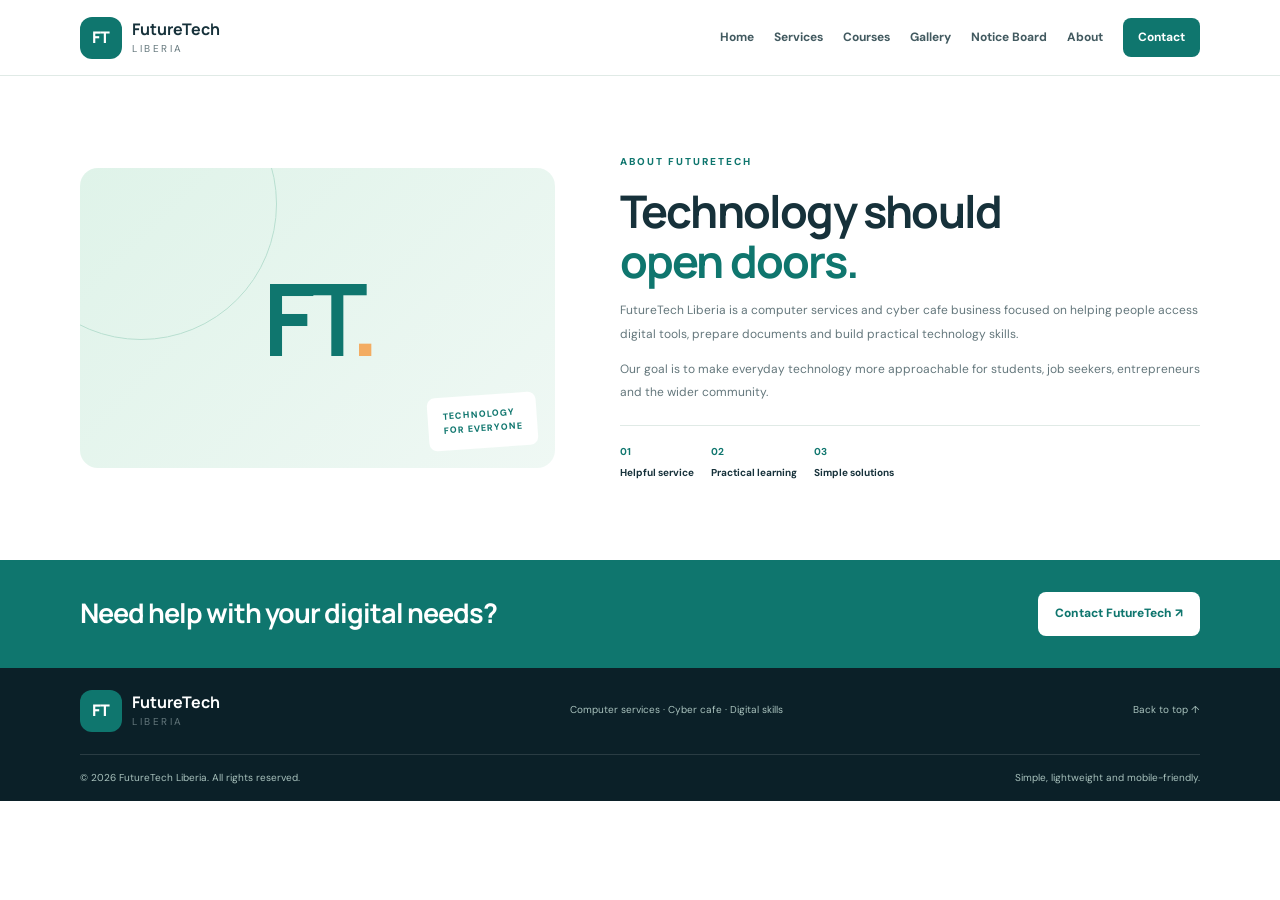
==== about.html @ 580628f2 "Add files via upload" ====
<!DOCTYPE html>
<html lang="en"><head><meta charset="utf-8"/><meta content="width=device-width, initial-scale=1" name="viewport"/><meta content="FutureTech Liberia computer services, cyber cafe, printing and digital skills training." name="description"/><meta content="#0f766e" name="theme-color"/><title>FutureTech Liberia | About</title><link href="styles.css" rel="stylesheet"/><script defer="True" src="script.js"></script></head><body id="top"><header class="header"><div class="container nav-wrap"><a class="brand" href="index.html"><span class="logo">FT</span><span><b>FutureTech</b><small>LIBERIA</small></span></a><button aria-controls="nav" aria-expanded="false" aria-label="Toggle navigation" class="menu-toggle">☰</button><nav id="nav"><a href="index.html">Home</a><a href="services.html">Services</a><a href="courses.html">Courses</a><a href="gallery.html">Gallery</a><a href="notice-board.html">Notice Board</a><a href="about.html">About</a><a class="nav-button" href="contact.html">Contact</a></nav></div></header><main><section class="section" id="about"><div class="container about-grid"><div class="about-art"><strong>FT<span>.</span></strong><div>TECHNOLOGY<br/>FOR EVERYONE</div></div><div><p class="eyebrow">ABOUT FUTURETECH</p><h2>Technology should<br/><span>open doors.</span></h2><p class="body-copy">FutureTech Liberia is a computer services and cyber cafe business focused on helping people access digital tools, prepare documents and build practical technology skills.</p><p class="body-copy">Our goal is to make everyday technology more approachable for students, job seekers, entrepreneurs and the wider community.</p><div class="values"><span><b>01</b> Helpful service</span><span><b>02</b> Practical learning</span><span><b>03</b> Simple solutions</span></div></div></div></section><section class="final-cta"><div class="container cta-inner"><h2>Need help with your digital needs?</h2><a class="button white" href="contact.html">Contact FutureTech ↗</a></div></section></main><footer><div class="container footer-top"><a class="brand" href="index.html"><span class="logo">FT</span><span><b>FutureTech</b><small>LIBERIA</small></span></a><p>Computer services · Cyber cafe · Digital skills</p><a href="#top">Back to top ↑</a></div><div class="container footer-bottom"><span>© <span id="year"></span> FutureTech Liberia. All rights reserved.</span><span>Simple, lightweight and mobile-friendly.</span></div></footer></body></html>
---- styles.css ----
@import url('https://fonts.googleapis.com/css2?family=DM+Sans:wght@400;500;600;700&family=Manrope:wght@500;600;700;800&display=swap');
:root{--ink:#16313a;--muted:#64777c;--teal:#0f766e;--deep:#0c5752;--soft:#f3f8f6;--line:#e0eae6;--mint:#dff3ea;--orange:#f3ac62;--navy:#102b35}*{box-sizing:border-box}html{scroll-behavior:smooth;scroll-padding-top:85px}body{margin:0;font-family:'DM Sans',Arial,sans-serif;color:var(--ink);line-height:1.65}a{color:inherit;text-decoration:none}button,input,select,textarea{font:inherit}.container{width:min(1120px,calc(100% - 36px));margin:auto}.header{position:sticky;top:0;z-index:10;background:#ffffffed;backdrop-filter:blur(10px);border-bottom:1px solid var(--line)}.nav-wrap{min-height:75px;display:flex;align-items:center;justify-content:space-between;gap:24px}.brand{display:flex;align-items:center;gap:10px}.logo{display:grid;place-items:center;width:42px;height:42px;border-radius:12px;background:var(--teal);color:white;font-weight:800;font-family:Manrope,sans-serif}.brand b,.brand small{display:block;line-height:1.2}.brand b{font-family:Manrope,sans-serif}.brand small{font-size:10px;letter-spacing:2.5px;color:var(--muted);margin-top:4px}.header nav{display:flex;align-items:center;gap:20px}.header nav a{font-size:12px;font-weight:700;color:#425a60}.header nav a:hover{color:var(--teal)}.header nav .nav-button{background:var(--teal);color:white;padding:10px 15px;border-radius:8px}.menu-toggle{display:none;border:0;background:var(--soft);border-radius:8px;padding:8px 12px;font-size:20px}.hero{padding:75px 0;background:linear-gradient(120deg,#f7fbf9,#e7f5ef);overflow:hidden;position:relative}.hero-grid{display:grid;grid-template-columns:1fr 1fr;gap:35px;align-items:center}.eyebrow{font-size:10px;font-weight:800;letter-spacing:2px;color:var(--teal);margin:0 0 15px}.hero h1,h2{font-family:Manrope,sans-serif;letter-spacing:-1.8px;line-height:1.13}.hero h1{font-size:clamp(40px,5.2vw,64px);margin:0 0 20px}.hero h1 span,h2 span{color:var(--teal)}.intro{color:var(--muted);font-size:15px;line-height:1.9;max-width:520px}.actions{display:flex;gap:11px;flex-wrap:wrap;margin-top:25px}.button{display:inline-flex;align-items:center;justify-content:center;gap:10px;border:0;border-radius:8px;padding:12px 17px;font-size:12px;font-weight:800;cursor:pointer}.primary{background:var(--teal);color:white}.primary:hover{background:var(--deep)}.secondary{border:1px solid #d0e0da;background:#fff}.white{background:#fff;color:var(--teal)}.mini-note{font-size:11px;color:var(--muted);margin-top:22px}.hero-art{height:350px;position:relative;display:grid;place-items:center}.circle{position:absolute;width:320px;height:320px;border:1px solid #b9ded0;border-radius:50%}.monitor{z-index:1;width:320px;height:220px;border:9px solid #193b43;border-bottom-width:14px;border-radius:14px;background:#193b43;box-shadow:0 25px 45px #123e3925;overflow:hidden}.screen-bar{height:25px;display:flex;align-items:center;gap:4px;color:#bad4ce;font-size:8px}.screen-bar i{width:5px;height:5px;background:#92b8ad;border-radius:50%}.screen-bar b{margin-left:auto}.screen{height:calc(100% - 25px);display:flex;background:#f7fbf9;border-radius:5px}.screen .side{width:43px;background:#d8eee4;margin-right:20px}.screen small{display:block;color:var(--teal);font-size:8px;letter-spacing:2px;margin-top:20px}.screen h2{font-size:35px;line-height:1;margin:8px 0}.orange-line{display:block;width:65px;height:5px;background:var(--orange);border-radius:5px}.blocks{display:flex;gap:6px;margin-top:15px}.blocks i{width:37px;height:14px;border-radius:3px;background:#d9eae3}.blocks i:nth-child(2){background:#c2e1d5}.blocks i:nth-child(3){background:#f5dfc4}.stand{position:absolute;bottom:38px;width:65px;height:60px;background:#b8d1c8;clip-path:polygon(32% 0,68% 0,85% 100%,15% 100%)}.base{position:absolute;bottom:31px;width:130px;height:12px;border-radius:50%;background:#193b43}.float-tag{position:absolute;z-index:2;background:white;color:var(--teal);border:1px solid var(--line);border-radius:7px;padding:8px 11px;font-size:9px;font-weight:800;letter-spacing:1px;box-shadow:0 8px 25px #16313a12}.tag-a{top:38px;right:5px;transform:rotate(4deg)}.tag-b{bottom:66px;left:5px;transform:rotate(-4deg)}.highlights{border-bottom:1px solid var(--line)}.highlight-grid{display:grid;grid-template-columns:repeat(3,1fr);padding:25px 0}.highlight-grid>div{display:flex;gap:14px;align-items:center;border-right:1px solid var(--line);padding:0 25px}.highlight-grid>div:first-child{padding-left:0}.highlight-grid>div:last-child{border:0}.highlight-grid b{font-family:Manrope,sans-serif;font-size:23px;color:#9dcdbd}.highlight-grid strong,.highlight-grid small{display:block}.highlight-grid strong{font-size:12px}.highlight-grid small{font-size:10px;color:var(--muted)}.section{padding:78px 0}.soft{background:var(--soft)}.section-head{display:flex;justify-content:space-between;align-items:end;gap:30px;margin-bottom:30px}.section-head h2,.about-grid h2,.contact-grid h2{font-size:clamp(32px,4vw,45px);margin:0}.section-head>p{max-width:400px;color:var(--muted);font-size:13px;margin:0}.cards{display:grid;gap:14px}.four{grid-template-columns:repeat(4,1fr)}.card{background:white;border:1px solid var(--line);border-radius:15px;padding:22px;transition:transform .2s,box-shadow .2s}.card:hover{transform:translateY(-3px);box-shadow:0 15px 35px #16313a0e}.featured{background:#eaf6f1}.icon{display:grid;place-items:center;width:42px;height:42px;border-radius:11px;background:#e3f3ec;color:var(--teal);font-size:21px}.card h3{font-family:Manrope,sans-serif;font-size:16px;line-height:1.3;margin:22px 0 9px}.card p{font-size:11px;color:var(--muted);line-height:1.85;margin:0}.course label{display:inline-block;font-size:9px;font-weight:800;letter-spacing:1px;background:#e6f5ed;color:var(--teal);border-radius:5px;padding:6px 8px}.course h3{margin-top:25px}.small-note{font-size:10px;color:var(--muted);margin-top:18px}.gallery{display:grid;grid-template-columns:1.4fr 1fr 1fr;gap:16px}.gallery-tile strong{display:block;font-size:12px;margin-top:12px}.illustration{height:220px;border-radius:13px;position:relative;overflow:hidden;background:#e2f2ea}.large .illustration{height:260px}.workspace{background:linear-gradient(135deg,#d7eee3,#eff8f3)}.mock-window{position:absolute;top:35px;left:14%;width:72%;height:150px;background:white;border-radius:8px;box-shadow:0 12px 25px #16313a12;padding-top:20px}.mock-window div{position:absolute;top:0;left:0;right:0;height:20px;background:#174b4c}.mock-window i{display:block;height:5px;background:#d8eae3;margin:13px 20px;width:60%;border-radius:3px}.mock-window i:nth-of-type(2){width:75%}.mock-window i:nth-of-type(3){width:42%}.mock-window b{display:block;background:var(--orange);height:17px;width:50px;margin:10px 20px;border-radius:4px}.desk{position:absolute;bottom:25px;left:5%;right:5%;height:12px;background:#396b63;border-radius:5px}.printing{background:#faecd9}.paper{position:absolute;z-index:2;top:25px;left:40%;width:26%;height:105px;background:#fff;padding:25px 8px;box-shadow:0 8px 18px #67471b14}.paper i{display:block;height:4px;background:#cddfd7;margin-bottom:8px}.printer{position:absolute;left:23%;bottom:32px;width:56%;height:80px;background:#fff;border-radius:9px;box-shadow:0 10px 20px #67471b12}.printer:before{content:'';position:absolute;left:10%;right:10%;top:16px;height:25px;background:#d6eae1;border-radius:4px}.learning{background:#e6eafb}.book{position:absolute;left:20%;bottom:28px;width:85px;height:125px;background:#d9a56f;border-radius:5px;transform:rotate(-8deg)}.tablet{position:absolute;right:18%;top:35px;width:95px;height:140px;border:7px solid #28474f;border-radius:10px;background:#f9fbfa;transform:rotate(6deg)}.tablet:after{content:'';display:block;width:50px;height:42px;background:#ccece0;margin:30px auto}.dark{background:var(--navy);color:white}.light{color:#a5ddca}.notice-layout{display:grid;grid-template-columns:.7fr 1.3fr;gap:70px}.notice-layout h2{font-size:55px;line-height:1.05;margin:0}.notice-layout h2 span{color:#a5ddca}.dark-intro{color:#b6c9c8;font-size:12px;max-width:290px;margin:20px 0 25px}.notice-list{border-top:1px solid #ffffff25}.notice-list article{display:grid;grid-template-columns:45px 1fr;gap:17px;padding:21px 0;border-bottom:1px solid #ffffff25}.notice-number{display:grid;place-items:center;width:42px;height:45px;background:#ffffff12;border-radius:8px;color:#a5ddca;font-weight:800}.notice-list label{font-size:9px;letter-spacing:1.5px;color:#a5ddca;font-weight:800}.notice-list h3{font-family:Manrope,sans-serif;font-size:15px;margin:4px 0}.notice-list p{font-size:11px;color:#b6c9c8;margin:0}.about-grid,.contact-grid{display:grid;grid-template-columns:.9fr 1.1fr;gap:65px;align-items:center}.about-art{min-height:300px;background:linear-gradient(135deg,#dff3e9,#eff8f4);border-radius:18px;display:grid;place-items:center;position:relative;overflow:hidden}.about-art:before{content:'';position:absolute;width:270px;height:270px;border:1px solid #b8dfd0;border-radius:50%;left:-75px;top:-100px}.about-art>strong{font-family:Manrope,sans-serif;font-size:100px;letter-spacing:-8px;color:var(--teal)}.about-art>strong span{color:var(--orange)}.about-art div{position:absolute;right:18px;bottom:20px;background:white;color:var(--teal);padding:12px 15px;border-radius:8px;font-size:9px;font-weight:800;letter-spacing:1px;line-height:1.6;transform:rotate(-4deg)}.body-copy{font-size:12px;line-height:1.95;color:var(--muted)}.values{display:flex;gap:17px;border-top:1px solid var(--line);padding-top:18px;margin-top:20px}.values span{font-size:10px;font-weight:700}.values b{display:block;color:var(--teal);margin-bottom:5px}.contact-grid{align-items:start}.contact-detail{display:flex;align-items:center;gap:12px;margin:17px 0}.contact-detail>b{display:grid;place-items:center;width:38px;height:38px;border-radius:10px;background:#e1f2e9;color:var(--teal);font-size:18px}.contact-detail small,.contact-detail strong{display:block}.contact-detail small{font-size:10px;color:var(--muted)}.contact-detail strong{font-size:11px}.form{background:white;padding:25px;border:1px solid var(--line);border-radius:15px;box-shadow:0 14px 35px #16313a0b}.form h3{font-family:Manrope,sans-serif;margin:0 0 4px}.form>p{font-size:10px;color:var(--muted)}.form label{display:block;font-size:10px;font-weight:800;margin:12px 0 5px}.form input,.form select,.form textarea{width:100%;padding:11px;border:1px solid #dce7e2;border-radius:7px;background:#fbfdfc;font-size:11px;color:var(--ink)}.form textarea{resize:vertical}.form button{width:100%;margin-top:15px}.form #form-status{color:var(--teal);margin:9px 0 0}.final-cta{background:var(--teal);padding:32px 0}.cta-inner{display:flex;align-items:center;justify-content:space-between;gap:20px}.cta-inner h2{font-size:27px;color:white;margin:0;letter-spacing:-1px}footer{background:#0b2028;color:white}.footer-top,.footer-bottom{display:flex;align-items:center;justify-content:space-between;gap:20px;padding:22px 0}.footer-top{border-bottom:1px solid #ffffff20}.footer-top p,.footer-top>a:last-child,.footer-bottom{font-size:10px;color:#a9c2bd}.footer-top p{margin:0}.footer-bottom{padding:15px 0}.footer-bottom span:last-child{text-align:right}
@media(max-width:950px){.header nav{gap:11px}.header nav a{font-size:11px}.four{grid-template-columns:repeat(2,1fr)}.notice-layout{gap:35px}.about-grid,.contact-grid{gap:35px}}
@media(max-width:720px){.container{width:calc(100% - 30px)}.nav-wrap{min-height:68px}.menu-toggle{display:block}.header nav{display:none;position:absolute;top:68px;left:15px;right:15px;background:white;border:1px solid var(--line);border-radius:12px;padding:12px;box-shadow:0 15px 35px #16313a15;align-items:stretch;flex-direction:column;gap:0}.header nav.open{display:flex}.header nav a{padding:11px 8px;font-size:13px}.header nav .nav-button{text-align:center;margin-top:5px}.hero{padding:52px 0 38px}.hero-grid{grid-template-columns:1fr}.hero-art{height:310px;margin-top:5px}.monitor{width:285px;height:200px}.circle{width:285px;height:285px}.screen h2{font-size:31px}.stand{bottom:29px}.base{bottom:22px}.tag-a{right:0;top:25px}.tag-b{left:0;bottom:52px}.highlight-grid{grid-template-columns:1fr;gap:15px}.highlight-grid>div,.highlight-grid>div:first-child{padding:0;border:0}.section{padding:60px 0}.section-head{display:block}.section-head>p{margin-top:15px}.four{grid-template-columns:1fr}.gallery{grid-template-columns:1fr}.illustration,.large .illustration{height:220px}.notice-layout,.about-grid,.contact-grid{grid-template-columns:1fr;gap:32px}.notice-layout h2{font-size:47px}.about-art{min-height:250px}.values{justify-content:space-between;gap:8px}.cta-inner{align-items:flex-start;flex-direction:column}.cta-inner h2{font-size:24px}.footer-top,.footer-bottom{align-items:flex-start;flex-direction:column}.footer-top{gap:14px}.footer-bottom{gap:7px}.footer-bottom span:last-child{text-align:left}}
@media(prefers-reduced-motion:reduce){html{scroll-behavior:auto}*,*:before,*:after{transition:none!important}}
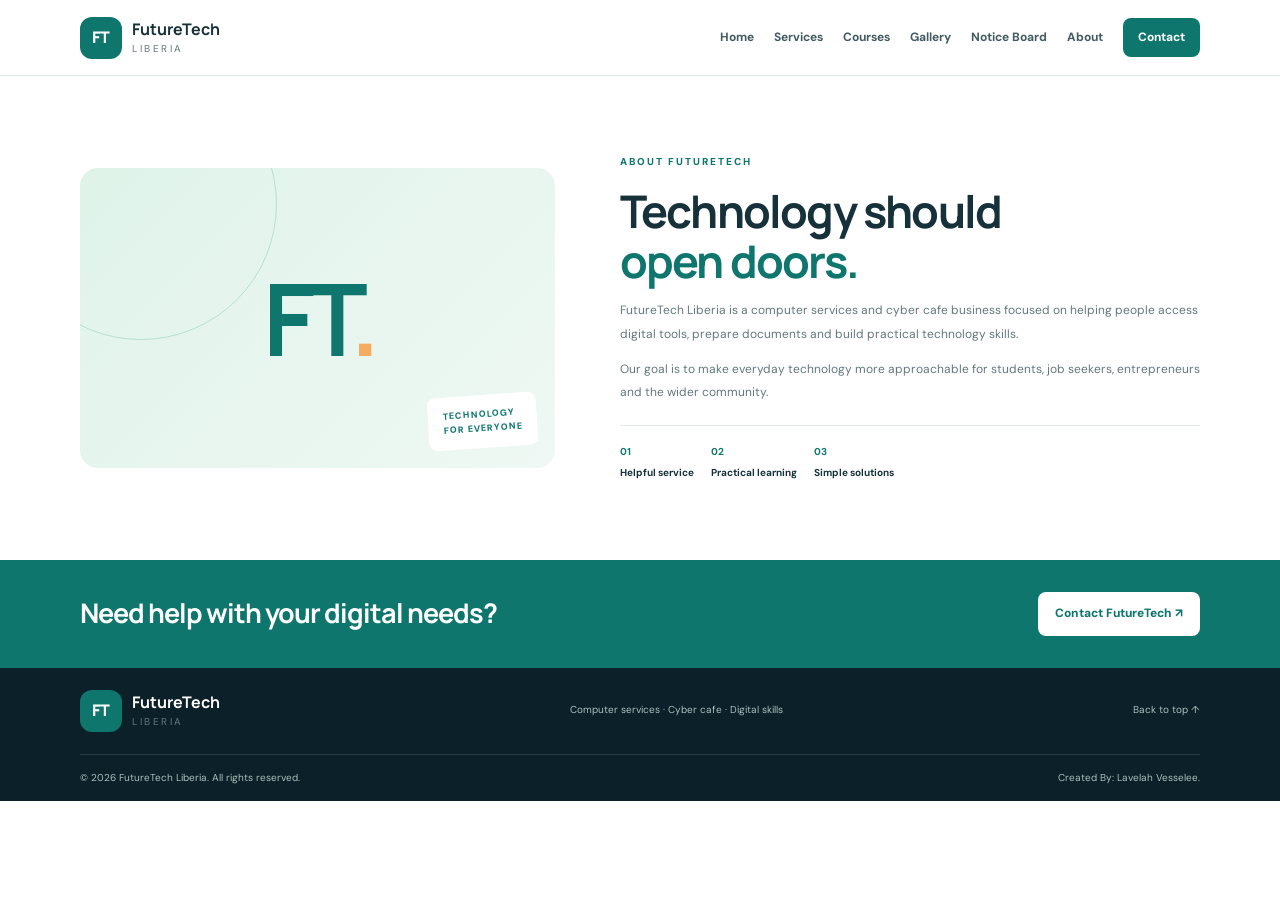
==== commit ae782d66: "Fix HTML structure and improve content layout" ====
--- a/about.html
+++ b/about.html
@@ -1,2 +1,2 @@
 <!DOCTYPE html>
-<html lang="en"><head><meta charset="utf-8"/><meta content="width=device-width, initial-scale=1" name="viewport"/><meta content="FutureTech Liberia computer services, cyber cafe, printing and digital skills training." name="description"/><meta content="#0f766e" name="theme-color"/><title>FutureTech Liberia | About</title><link href="styles.css" rel="stylesheet"/><script defer="True" src="script.js"></script></head><body id="top"><header class="header"><div class="container nav-wrap"><a class="brand" href="index.html"><span class="logo">FT</span><span><b>FutureTech</b><small>LIBERIA</small></span></a><button aria-controls="nav" aria-expanded="false" aria-label="Toggle navigation" class="menu-toggle">☰</button><nav id="nav"><a href="index.html">Home</a><a href="services.html">Services</a><a href="courses.html">Courses</a><a href="gallery.html">Gallery</a><a href="notice-board.html">Notice Board</a><a href="about.html">About</a><a class="nav-button" href="contact.html">Contact</a></nav></div></header><main><section class="section" id="about"><div class="container about-grid"><div class="about-art"><strong>FT<span>.</span></strong><div>TECHNOLOGY<br/>FOR EVERYONE</div></div><div><p class="eyebrow">ABOUT FUTURETECH</p><h2>Technology should<br/><span>open doors.</span></h2><p class="body-copy">FutureTech Liberia is a computer services and cyber cafe business focused on helping people access digital tools, prepare documents and build practical technology skills.</p><p class="body-copy">Our goal is to make everyday technology more approachable for students, job seekers, entrepreneurs and the wider community.</p><div class="values"><span><b>01</b> Helpful service</span><span><b>02</b> Practical learning</span><span><b>03</b> Simple solutions</span></div></div></div></section><section class="final-cta"><div class="container cta-inner"><h2>Need help with your digital needs?</h2><a class="button white" href="contact.html">Contact FutureTech ↗</a></div></section></main><footer><div class="container footer-top"><a class="brand" href="index.html"><span class="logo">FT</span><span><b>FutureTech</b><small>LIBERIA</small></span></a><p>Computer services · Cyber cafe · Digital skills</p><a href="#top">Back to top ↑</a></div><div class="container footer-bottom"><span>© <span id="year"></span> FutureTech Liberia. All rights reserved.</span><span>Simple, lightweight and mobile-friendly.</span></div></footer></body></html>+<html lang="en"><head><meta charset="utf-8"/><meta content="width=device-width, initial-scale=1" name="viewport"/><meta content="FutureTech Liberia computer services, cyber cafe, printing and digital skills training." name="description"/><meta content="#0f766e" name="theme-color"/><title>FutureTech Liberia | About</title><link href="styles.css" rel="stylesheet"/><script defer="True" src="script.js"></script></head><body id="top"><header class="header"><div class="container nav-wrap"><a class="brand" href="index.html"><span class="logo">FT</span><span><b>FutureTech</b><small>LIBERIA</small></span></a><button aria-controls="nav" aria-expanded="false" aria-label="Toggle navigation" class="menu-toggle">☰</button><nav id="nav"><a href="index.html">Home</a><a href="services.html">Services</a><a href="courses.html">Courses</a><a href="gallery.html">Gallery</a><a href="notice-board.html">Notice Board</a><a href="about.html">About</a><a class="nav-button" href="contact.html">Contact</a></nav></div></header><main><section class="section" id="about"><div class="container about-grid"><div class="about-art"><strong>FT<span>.</span></strong><div>TECHNOLOGY<br/>FOR EVERYONE</div></div><div><p class="eyebrow">ABOUT FUTURETECH</p><h2>Technology should<br/><span>open doors.</span></h2><p class="body-copy">FutureTech Liberia is a computer services and cyber cafe business focused on helping people access digital tools, prepare documents and build practical technology skills.</p><p class="body-copy">Our goal is to make everyday technology more approachable for students, job seekers, entrepreneurs and the wider community.</p><div class="values"><span><b>01</b> Helpful service</span><span><b>02</b> Practical learning</span><span><b>03</b> Simple solutions</span></div></div></div></section><section class="final-cta"><div class="container cta-inner"><h2>Need help with your digital needs?</h2><a class="button white" href="contact.html">Contact FutureTech ↗</a></div></section></main><footer><div class="container footer-top"><a class="brand" href="index.html"><span class="logo">FT</span><span><b>FutureTech</b><small>LIBERIA</small></span></a><p>Computer services · Cyber cafe · Digital skills</p><a href="#top">Back to top ↑</a></div><div class="container footer-bottom"><span>© <span id="year"></span> FutureTech Liberia. All rights reserved.</span><span>Created By: Lavelah Vesselee.</span></div></footer></body></html>
